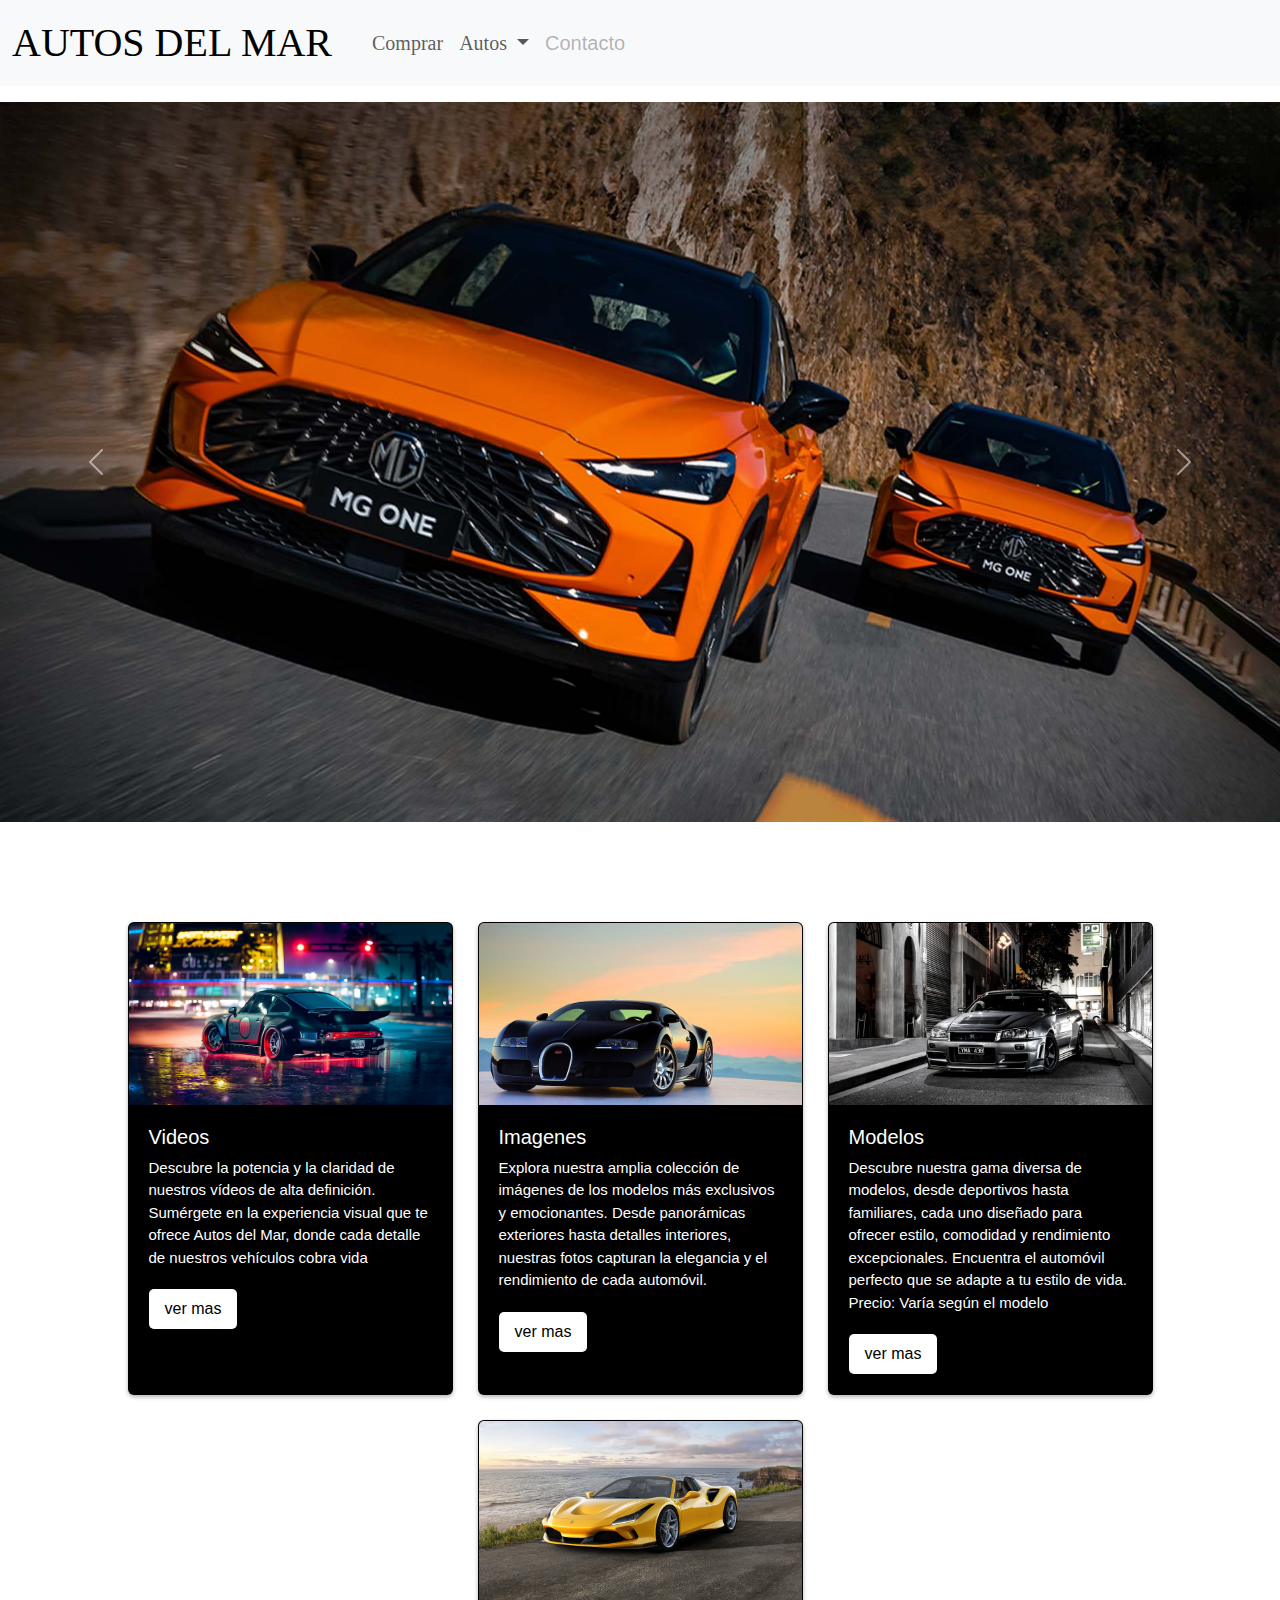
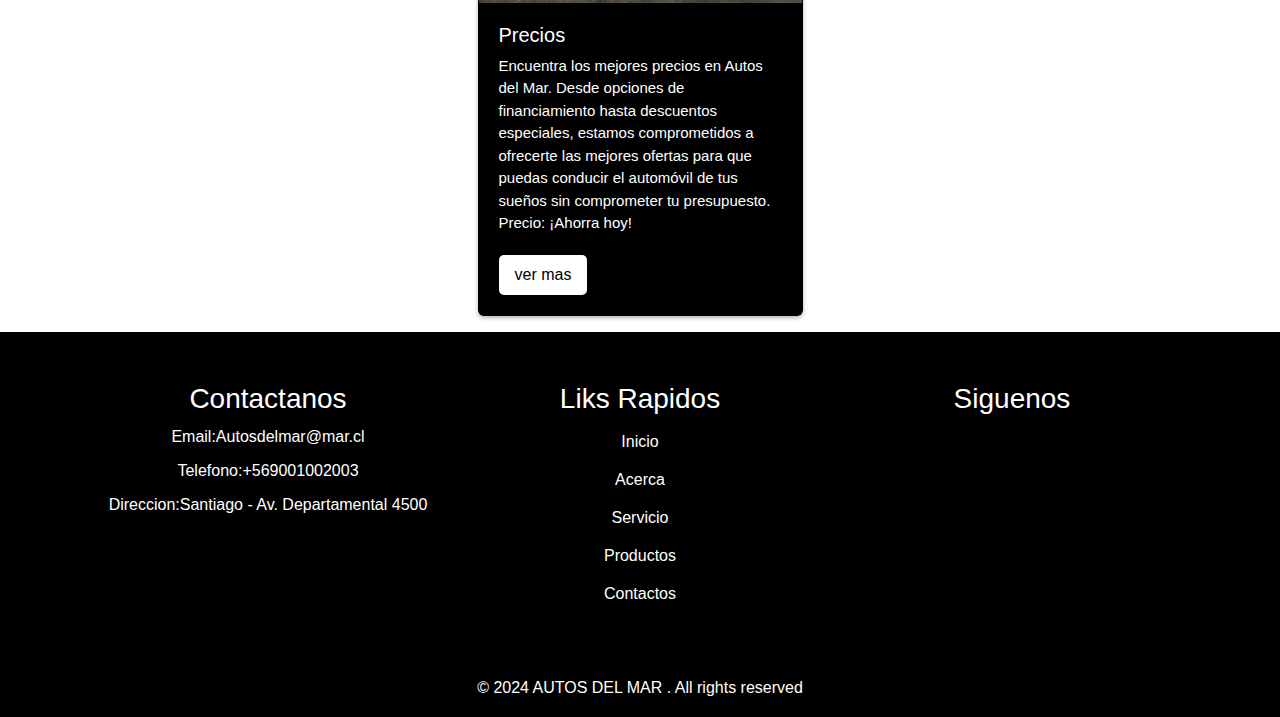
==== index.html @ 665a2194 "ahora_modificado" ====
<!DOCTYPE html>
<html lang="en">
<head>
    <meta charset="UTF-8">
    <meta name="viewport" content="width=device-width, initial-scale=1.0">
    <title>Autos del Mar - inicio</title>

    <link rel="stylesheet" href="./assets/css/card.css">
    <link rel="stylesheet" href="./assets/css/Footer.css">
    <link href="https://cdn.jsdelivr.net/npm/bootstrap@5.3.3/dist/css/bootstrap.min.css"
     rel="stylesheet" integrity="sha384-QWTKZyjpPEjISv5WaRU9OFeRpok6YctnYmDr5pNlyT2bRjXh0JMhjY6hW+ALEwIH" crossorigin="anonymous">
     <link rel="icon" href="./assets/img/logo.ico">
</head>
<body style="background-color: rgb(255, 255, 255);">
<header>
  
    <nav class="navbar navbar-expand-lg bg-body-tertiary"  >
        <div class="container-fluid" >
            <a class="navbar-brand" href="index.html" style="text-transform: uppercase; font-family: Impact; font-size: 40px;">Autos del mar</a>
          <button class="navbar-toggler" type="button" data-bs-toggle="collapse" data-bs-target="#navbarSupportedContent" aria-controls="navbarSupportedContent" aria-expanded="false" aria-label="Toggle navigation">
            <span class="navbar-toggler-icon"></span>
          </button>
          <div class="collapse navbar-collapse" id="navbarSupportedContent">
            <ul class="navbar-nav me-auto mb-2 mb-lg-0">
              <li class="nav-item">
                <a class="nav-link active" aria-current="page" href="#"></a>
              </li>
              <li class="nav-item">
                <a class="nav-link" style="font-family: Impact; font-size: 20px;" href="#">Comprar</a>
              </li>
              <li class="nav-item dropdown">
                <a class="nav-link dropdown-toggle" style="font-family: Impact; font-size: 20px;" href="#" role="button" data-bs-toggle="dropdown" aria-expanded="false" >
                  Autos
                </a>
                <ul class="dropdown-menu">
                  <li><a class="dropdown-item" href="./Todos_Autos.html">Todos los autos</a></li>
                  <li><hr class="dropdown-divider"></li>
                  <li><a class="dropdown-item" href="./Sedan.html">Sedan</a></li>
                  <li><hr class="dropdown-divider"></li>
                  <li><a class="dropdown-item" href="./Sedan.html">SUVs</a></li>
                  <li><hr class="dropdown-divider"></li>
                  <li><a class="dropdown-item" href="./Camiones.html">Camiones</a></li>
                </ul>
              </li>
              <li class="nav-item">
                <a class="nav-link disabled" aria-disabled="true" style="font-size: 20px;">Contacto</a>
              </li>
            </ul>
            </form>
          </div>
        </div>
      </nav>
</header>
<figure></figure>
<figure>
    <div id="carouselExampleAutoplaying" class="carousel slide" data-bs-ride="carousel">
        <div class="carousel-inner">
          <div class="carousel-item active">
            <img src="./assets/img/Autos/auto 1.jpg" class="d-block w-100" alt="...">
          </div>
          <div class="carousel-item">
            <img src="./assets/img/Autos/auto 2.webp" class="d-block w-100" alt="...">
          </div>
          <div class="carousel-item">
            <img src="./assets/img/Autos/" class="d-block w-100" alt="...">
          </div>
        </div>
        <button class="carousel-control-prev" type="button" data-bs-target="#carouselExampleAutoplaying" data-bs-slide="prev">
          <span class="carousel-control-prev-icon" aria-hidden="true"></span>
          <span class="visually-hidden">Previous</span>
        </button>
        <button class="carousel-control-next" type="button" data-bs-target="#carouselExampleAutoplaying" data-bs-slide="next">
          <span class="carousel-control-next-icon" aria-hidden="true"></span>
          <span class="visually-hidden">Next</span>
        </button>
      </div>
</figure>



<div class="card-container">
  <div style="background-color: black;" class="card">
      <img src="./assets/img/Autos/auto tarjeta 1.jpg" alt="" width="400" height="400">
      <div class="card-content">
          <h1>Videos</h1>
          <p style="color: rgb(255, 255, 255);">Descubre la potencia y la claridad de nuestros vídeos de alta definición. Sumérgete en la experiencia visual que te ofrece Autos del Mar, donde cada detalle de nuestros vehículos cobra vida</p>
          <a href="" style="color: black;" class="card-button">ver mas</a>
      </div>
  </div>

  <div style="background-color: rgb(0, 0, 0);" class="card">
      <img src="./assets/img/Autos/auto tarjeta 2.jpg" alt="" alt="" width="400" height="400">
      <div class="card-content">
          <h1>Imagenes</h1>
          <p style="color: rgb(255, 255, 255);">Explora nuestra amplia colección de imágenes de los modelos más exclusivos y emocionantes. Desde panorámicas exteriores hasta detalles interiores, nuestras fotos capturan la elegancia y el rendimiento de cada automóvil.</p>
          <a href="" style="color: black;" class="card-button">ver mas</a>
      </div>
  </div>

  <div style="background-color: black;" class="card">
      <img src="./assets/img/Autos/auto tarjeta 3.jpg" alt="" alt="" width="400" height="400">
      <div class="card-content">
          <h1>Modelos</h1>
          <p style="color: rgb(255, 255, 255);" >Descubre nuestra gama diversa de modelos, desde deportivos hasta familiares, cada uno diseñado para ofrecer estilo, comodidad y rendimiento excepcionales. Encuentra el automóvil perfecto que se adapte a tu estilo de vida.
            Precio: Varía según el modelo</p>
          <a href="" style="color: black;" class="card-button">ver mas</a>
      </div>
  </div>
  <div style="background-color: black;" class="card">
    <img src="./assets/img/Autos/auto tarjeta 4.jpg" alt="" alt="" width="400" height="400">
    <div class="card-content">
        <h1>Precios</h1>
        <p style="color: rgb(255, 255, 255);">Encuentra los mejores precios en Autos del Mar. Desde opciones de financiamiento hasta descuentos especiales, estamos comprometidos a ofrecerte las mejores ofertas para que puedas conducir el automóvil de tus sueños sin comprometer tu presupuesto.
          Precio: ¡Ahorra hoy!</p>
        <a href="" style="color: black;" class="card-button">ver mas</a>
    </div>
</div>
</div>

<figure></figure>
<footer>
  <div class="container">
      <div class="footer-content">
        <h3>Contactanos </h3>
        <p>Email:Autosdelmar@mar.cl</p>
        <p>Telefono:+569001002003</p>
        <p>Direccion:Santiago - Av. Departamental 4500 </p>
      </div>
      <div class="footer-content">
          <h3>Liks Rapidos</h3>
           <ul class="list">
              <li><a style="text-decoration: none; color: #ffffff;" href="">Inicio</a></li>
              <li><a style="text-decoration: none; color: #ffffff;" href="">Acerca</a></li>
              <li><a style="text-decoration: none; color: #ffffff;" href="">Servicio</a></li>
              <li><a style="text-decoration: none; color: #ffffff;" href="">Productos</a></li>
              <li><a style="text-decoration: none; color: #ffffff;" href="">Contactos</a></li>
           </ul>
      </div>
      <div class="footer-content">
          <h3>Siguenos</h3>
          <ul class="social-icons">
           <li><a href=""><i class="fab fa-facebook"></i></a></li>
           <li><a href=""><i class="fab fa-twitter"></i></a></li>
           <li><a href=""><i class="fab fa-instagram"></i></a></li>
           <li><a href=""><i class="fab fa-linkedin"></i></a></li>
          </ul>
          </div>
  </div>
  <div class="bottom-bar">
      <p>&copy; 2024 AUTOS DEL MAR . All rights reserved</p>
  </div>
</footer>

    <script src="https://cdn.jsdelivr.net/npm/bootstrap@5.3.3/dist/js/bootstrap.bundle.min.js" integrity="sha384-YvpcrYf0tY3lHB60NNkmXc5s9fDVZLESaAA55NDzOxhy9GkcIdslK1eN7N6jIeHz"
     crossorigin="anonymous"></script>
</body>
</html>
---- assets/css/card.css ----
*{
    margin: 0px;
    padding: 0px;
    box-sizing: border-box;
    font-family: sans-serif;
}

div.card-container{
    display: flex;
    justify-content: center;
    flex-wrap: wrap;
    gap: 25px;
    margin-top: 100px;
}
.card{
    width: 325px;
    background-color: rgb(0, 0, 0);
    border-radius: 10px;
    box-shadow: 0px 2px 4px rgba(0, 0, 0, 0.3);
    overflow: hidden;
    transition: transform 0.6s ease;
}
.card:hover {
    transform: translateY(-20px);
}
.card img{
    width: 100%;
    height: auto;
    object-fit: cover;
}
.card-content{
    padding: 20px;

}
.card-content h1{
    font-size: 20px;   
}
.card-content p{
    font-size: 15px;
    color:black;
    margin-bottom: 20px;   
}
.card-button{
    display: inline-block;
    background-color: rgb(255, 255, 255);
    color: rgb(255, 255, 255);
    text-decoration: none;
    border-radius: 5px;
    padding: 8px 16px;
}
---- assets/css/Footer.css ----
* {
    margin: 0;
    padding: 0;
    font-family: Arial, Helvetica, sans-serif;
    font-size: 16px;
    color: white;
}

footer {
    background: #000000;
    padding-top: 50px;
}

.container {
    width: 100%;
    max-width: 1140px; 
    margin: auto;
    display: flex;
    flex-wrap: wrap; 
    justify-content: center;
}

.footer-content {
    width: 100%;
    max-width: 350px; 
    margin: 0 auto; 
    text-align: center; 
    padding: 0 10px;
    margin-bottom: 30px;
}

h3 {
    font-size: 28px;
    margin-bottom: 15px;
}

.footer-content p {
    margin: 10px 0; 
}

.list {
    padding: 0;
}

.list li {
    list-style-type: none;
    padding: 7px;
    position: relative;
}

.list li::before {
    content: '';
    position: absolute;
    left: 50%;
    bottom: -5px; 
    transform: translateX(-50%);
    width: 0;
    height: 2px;
    background: #ffffff;
    transition-duration: .5s;
}

.list li:hover::before {
    width: 70px;
}

.social-icons {
    padding: 0;
}

.social-icons li {
    display: inline-block;
    padding: 5px;
}

.social-icons i {
    color: white;
    font-size: 25px;
}

a {
    text-decoration: none;
    color: white;
}

a:hover {
    color: #ffffff;
}

.social-icons i:hover {
    color: #ffffff;
}

.bottom-bar {
    background: #000000; 
    text-align: center;
    padding: 10px 0;
}

.bottom-bar p {
    color: #ffffff; 
    margin: 0;
    font-size: 16px;
    padding: 7px;
}
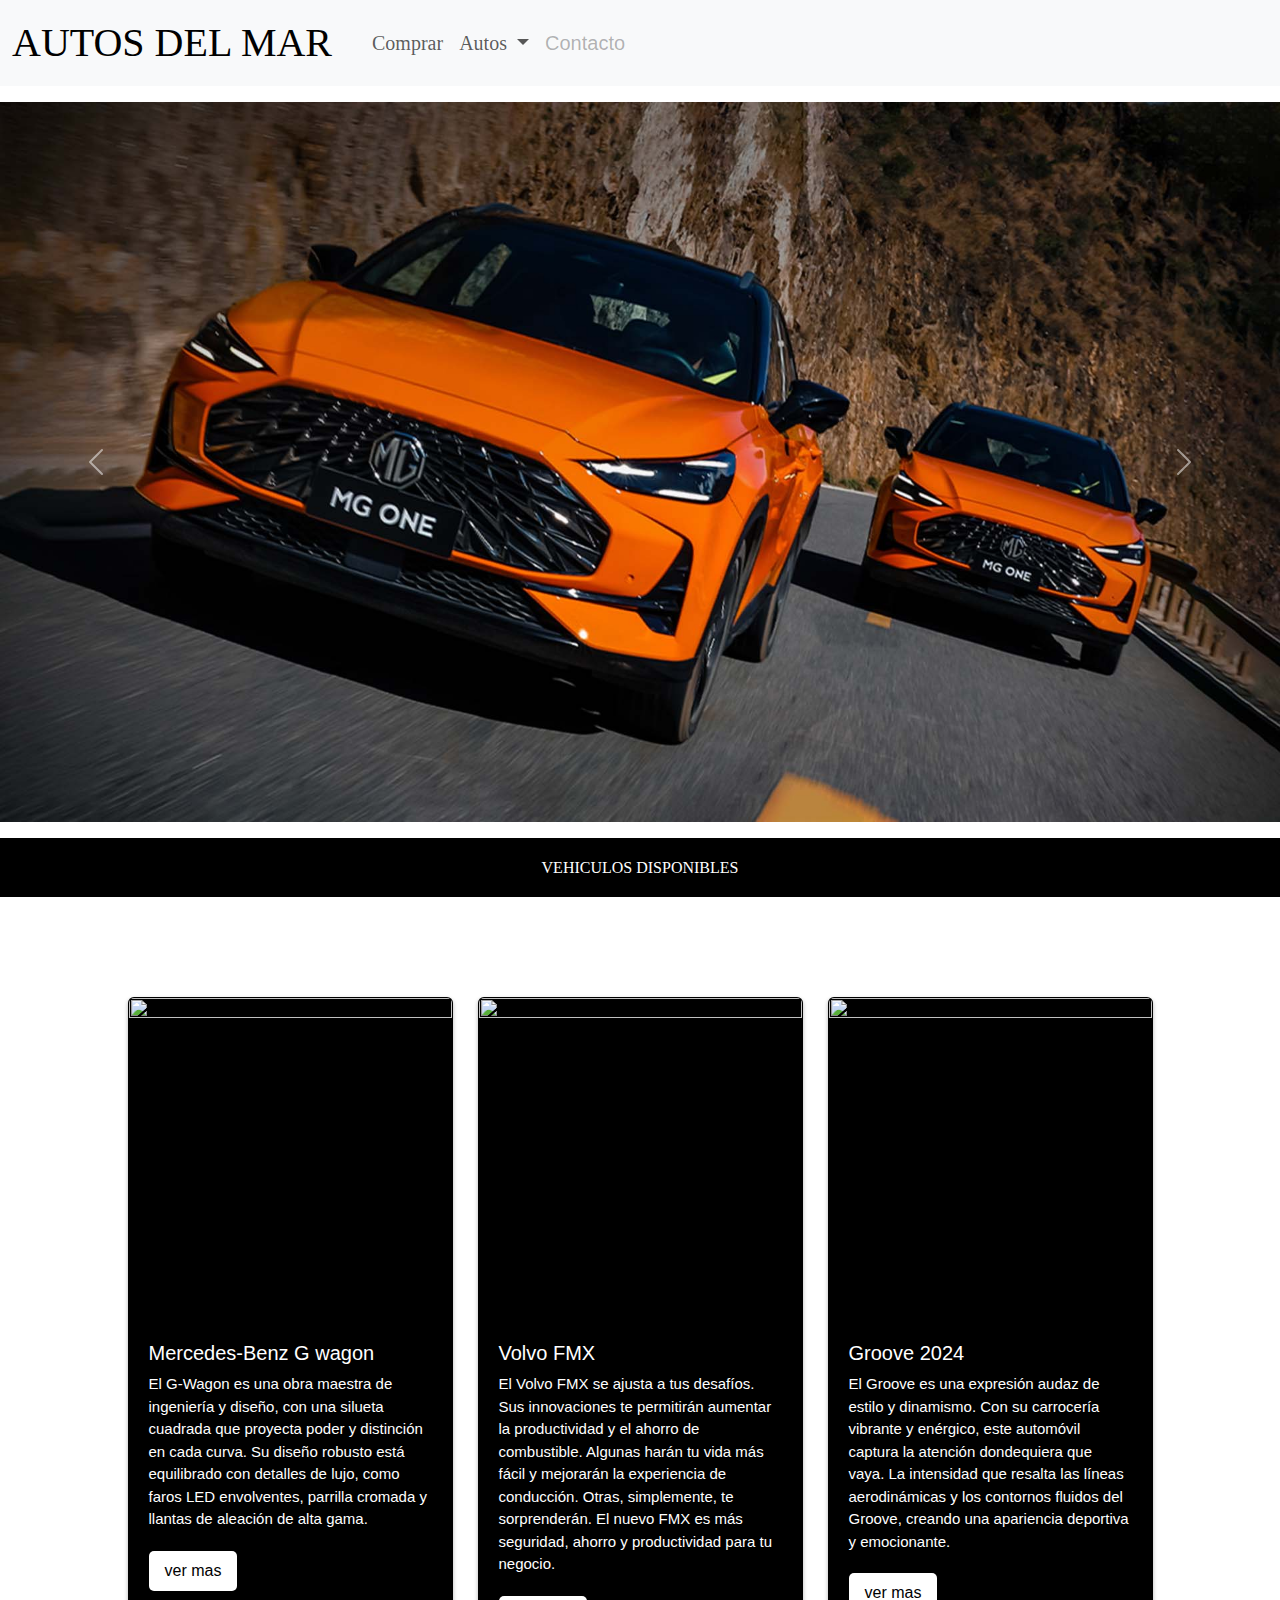
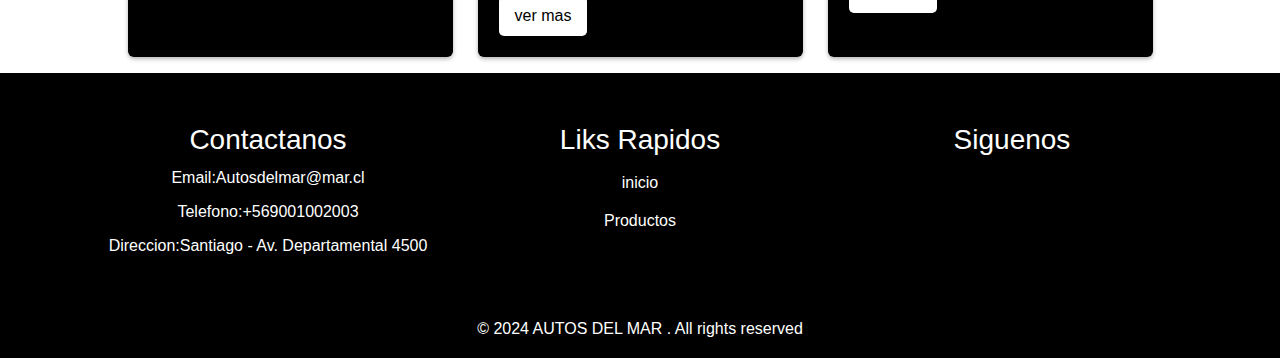
==== commit 9dc0ddc4: "terminado" ====
--- a/index.html
+++ b/index.html
@@ -62,7 +62,7 @@
             <img src="./assets/img/Autos/auto 2.webp" class="d-block w-100" alt="...">
           </div>
           <div class="carousel-item">
-            <img src="./assets/img/Autos/" class="d-block w-100" alt="...">
+            <img src="./assets/img/Autos/auto 3.jpg" class="d-block w-100" alt="...">
           </div>
         </div>
         <button class="carousel-control-prev" type="button" data-bs-target="#carouselExampleAutoplaying" data-bs-slide="prev">
@@ -76,44 +76,40 @@
       </div>
 </figure>
 
-
+<figure>
+  <div>
+    <H1 style="display: flex; justify-content: center; color: white; padding: 20PX; background-color: black; font-family: ImPACT; font-size: medium;">VEHICULOS DISPONIBLES</H1>
+  </div>
+</figure>
 
 <div class="card-container">
   <div style="background-color: black;" class="card">
-      <img src="./assets/img/Autos/auto tarjeta 1.jpg" alt="" width="400" height="400">
+      <img src="./assets/img/SUVs/wagoncar1.jpg" alt="" width="400" height="400">
       <div class="card-content">
-          <h1>Videos</h1>
-          <p style="color: rgb(255, 255, 255);">Descubre la potencia y la claridad de nuestros vídeos de alta definición. Sumérgete en la experiencia visual que te ofrece Autos del Mar, donde cada detalle de nuestros vehículos cobra vida</p>
-          <a href="" style="color: black;" class="card-button">ver mas</a>
+          <h1>Mercedes-Benz G wagon</h1>
+          <p style="color: rgb(255, 255, 255);">El G-Wagon es una obra maestra de ingeniería y diseño, con una silueta cuadrada que proyecta poder y distinción en cada curva. Su diseño robusto está equilibrado con detalles de lujo, como faros LED envolventes, parrilla cromada y llantas de aleación de alta gama.</p>
+          <a href="mercedez.html" style="color: black;" class="card-button">ver mas</a>
       </div>
   </div>
 
   <div style="background-color: rgb(0, 0, 0);" class="card">
-      <img src="./assets/img/Autos/auto tarjeta 2.jpg" alt="" alt="" width="400" height="400">
+      <img src="./assets/img/Camiones/volvocar1.jpg" alt="" alt="" width="400" height="400">
       <div class="card-content">
-          <h1>Imagenes</h1>
-          <p style="color: rgb(255, 255, 255);">Explora nuestra amplia colección de imágenes de los modelos más exclusivos y emocionantes. Desde panorámicas exteriores hasta detalles interiores, nuestras fotos capturan la elegancia y el rendimiento de cada automóvil.</p>
-          <a href="" style="color: black;" class="card-button">ver mas</a>
+          <h1>Volvo FMX</h1>
+          <p style="color: rgb(255, 255, 255);">El Volvo FMX se ajusta a tus desafíos. Sus innovaciones te permitirán aumentar la productividad y el ahorro de combustible. Algunas harán tu vida más fácil y mejorarán la experiencia de conducción. Otras, simplemente, te sorprenderán. El nuevo FMX es más seguridad, ahorro y productividad para tu negocio.</p>
+          <a href="Volvo_fmx.html" style="color: black;" class="card-button">ver mas</a>
       </div>
   </div>
 
   <div style="background-color: black;" class="card">
-      <img src="./assets/img/Autos/auto tarjeta 3.jpg" alt="" alt="" width="400" height="400">
+      <img src="./assets/img/Groove/3-blanco.jpg" alt="" alt="" width="400" height="400">
       <div class="card-content">
-          <h1>Modelos</h1>
-          <p style="color: rgb(255, 255, 255);" >Descubre nuestra gama diversa de modelos, desde deportivos hasta familiares, cada uno diseñado para ofrecer estilo, comodidad y rendimiento excepcionales. Encuentra el automóvil perfecto que se adapte a tu estilo de vida.
-            Precio: Varía según el modelo</p>
-          <a href="" style="color: black;" class="card-button">ver mas</a>
+          <h1>Groove 2024 </h1>
+          <p style="color: rgb(255, 255, 255);" >El Groove  es una expresión audaz de estilo y dinamismo. Con su carrocería vibrante y enérgico, este automóvil captura la atención dondequiera que vaya. La intensidad que  resalta las líneas aerodinámicas y los contornos fluidos del Groove, creando una apariencia deportiva y emocionante. </p>
+          <a href="Groove_car.html" style="color: black;" class="card-button">ver mas</a>
       </div>
   </div>
-  <div style="background-color: black;" class="card">
-    <img src="./assets/img/Autos/auto tarjeta 4.jpg" alt="" alt="" width="400" height="400">
-    <div class="card-content">
-        <h1>Precios</h1>
-        <p style="color: rgb(255, 255, 255);">Encuentra los mejores precios en Autos del Mar. Desde opciones de financiamiento hasta descuentos especiales, estamos comprometidos a ofrecerte las mejores ofertas para que puedas conducir el automóvil de tus sueños sin comprometer tu presupuesto.
-          Precio: ¡Ahorra hoy!</p>
-        <a href="" style="color: black;" class="card-button">ver mas</a>
-    </div>
+  
 </div>
 </div>
 
@@ -129,11 +125,9 @@
       <div class="footer-content">
           <h3>Liks Rapidos</h3>
            <ul class="list">
-              <li><a style="text-decoration: none; color: #ffffff;" href="">Inicio</a></li>
-              <li><a style="text-decoration: none; color: #ffffff;" href="">Acerca</a></li>
-              <li><a style="text-decoration: none; color: #ffffff;" href="">Servicio</a></li>
-              <li><a style="text-decoration: none; color: #ffffff;" href="">Productos</a></li>
-              <li><a style="text-decoration: none; color: #ffffff;" href="">Contactos</a></li>
+              <li><a style="text-decoration: none; color: #ffffff;" href="index.html">inicio</a></li>
+              <li><a style="text-decoration: none; color: #ffffff;" href="Todos_Autos.html">Productos</a></li>
+              <li><a style="text-decoration: none; color: #ffffff;" href=""></a></li>
            </ul>
       </div>
       <div class="footer-content">
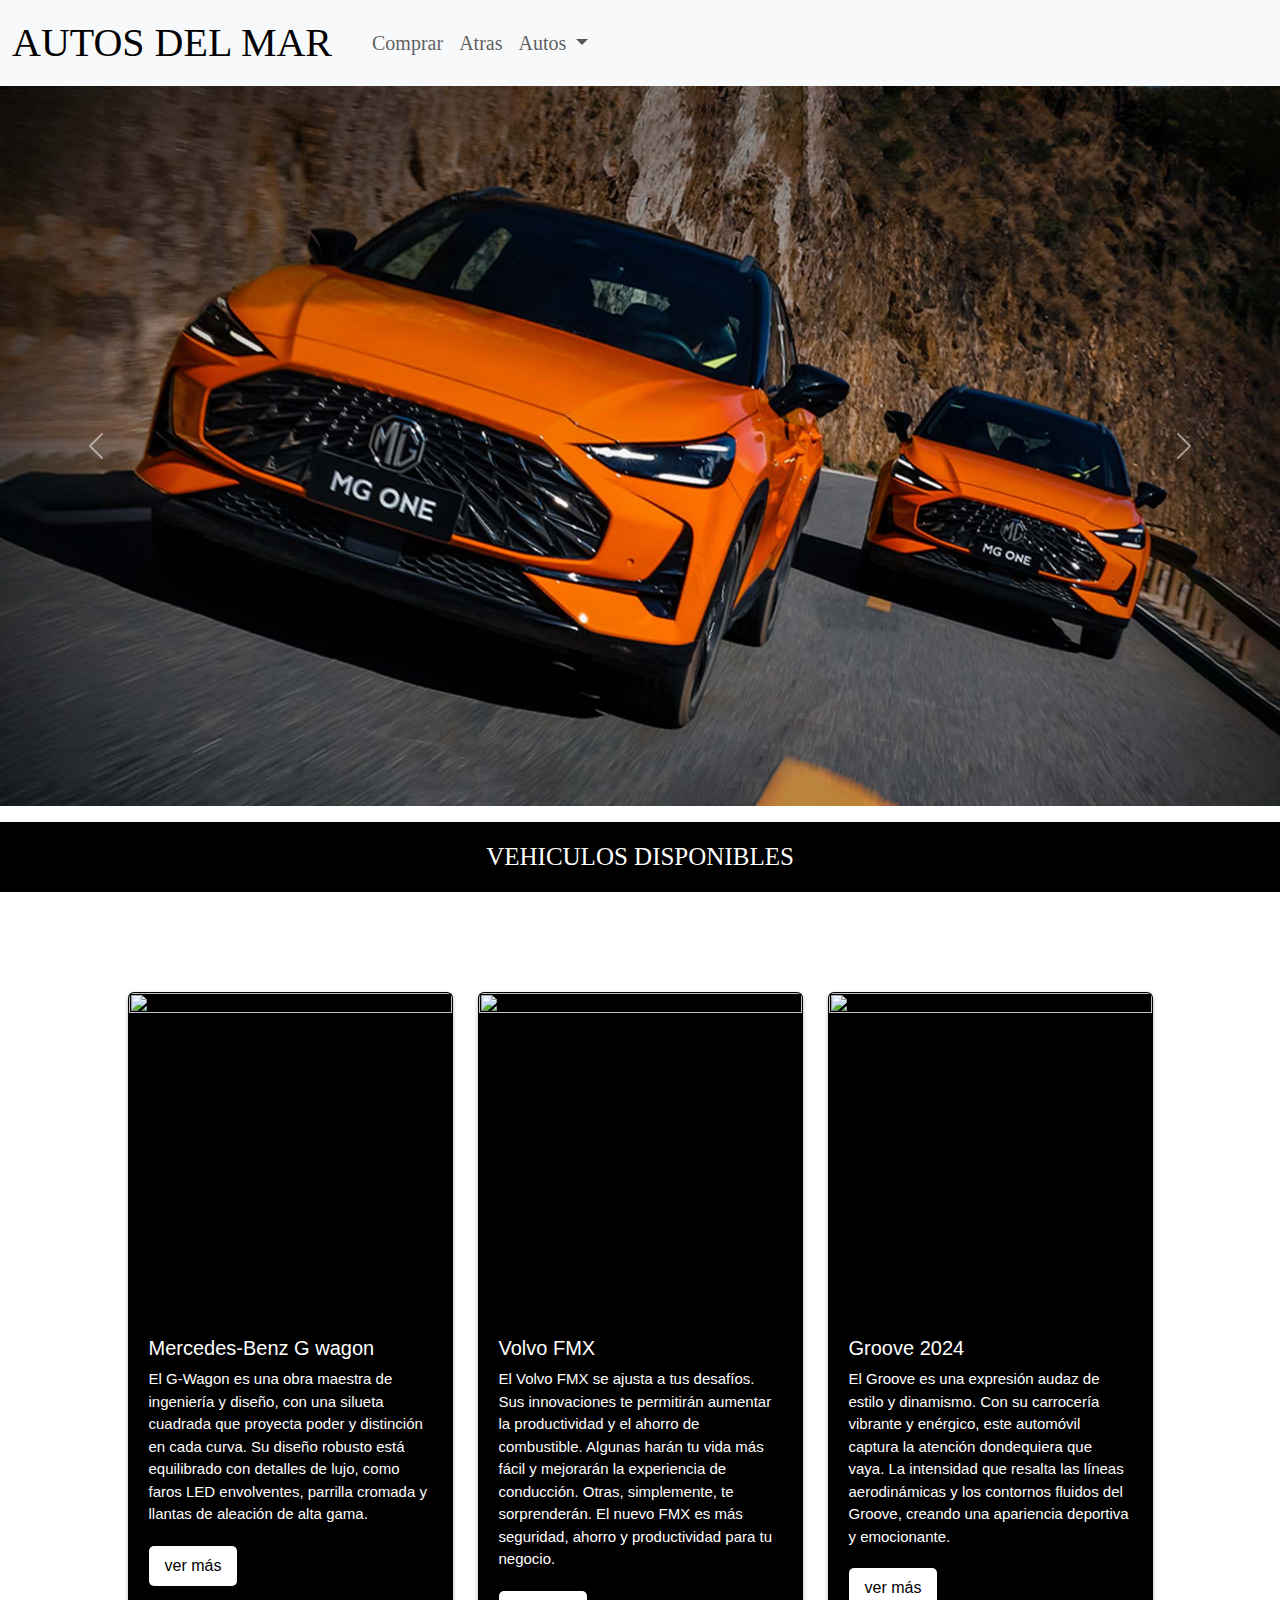
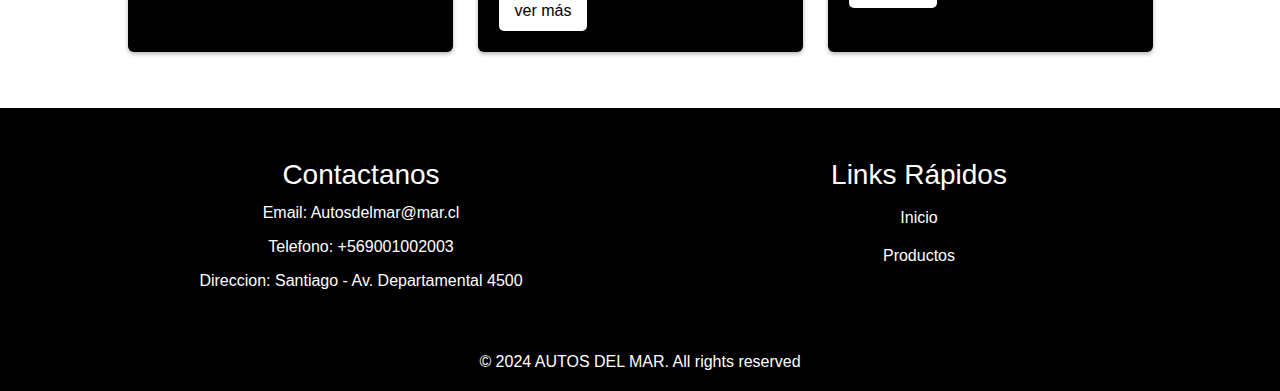
==== commit 30cd1295: "prueba1mejorada" ====
--- a/index.html
+++ b/index.html
@@ -4,148 +4,135 @@
     <meta charset="UTF-8">
     <meta name="viewport" content="width=device-width, initial-scale=1.0">
     <title>Autos del Mar - inicio</title>
-
     <link rel="stylesheet" href="./assets/css/card.css">
     <link rel="stylesheet" href="./assets/css/Footer.css">
+    <link rel="stylesheet" href="./assets/css/header.css">
     <link href="https://cdn.jsdelivr.net/npm/bootstrap@5.3.3/dist/css/bootstrap.min.css"
-     rel="stylesheet" integrity="sha384-QWTKZyjpPEjISv5WaRU9OFeRpok6YctnYmDr5pNlyT2bRjXh0JMhjY6hW+ALEwIH" crossorigin="anonymous">
-     <link rel="icon" href="./assets/img/logo.ico">
+          rel="stylesheet" integrity="sha384-QWTKZyjpPEjISv5WaRU9OFeRpok6YctnYmDr5pNlyT2bRjXh0JMhjY6hW+ALEwIH" crossorigin="anonymous">
+    <link rel="icon" href="./assets/img/logo.ico">
 </head>
 <body style="background-color: rgb(255, 255, 255);">
-<header>
-  
-    <nav class="navbar navbar-expand-lg bg-body-tertiary"  >
-        <div class="container-fluid" >
-            <a class="navbar-brand" href="index.html" style="text-transform: uppercase; font-family: Impact; font-size: 40px;">Autos del mar</a>
-          <button class="navbar-toggler" type="button" data-bs-toggle="collapse" data-bs-target="#navbarSupportedContent" aria-controls="navbarSupportedContent" aria-expanded="false" aria-label="Toggle navigation">
-            <span class="navbar-toggler-icon"></span>
-          </button>
-          <div class="collapse navbar-collapse" id="navbarSupportedContent">
-            <ul class="navbar-nav me-auto mb-2 mb-lg-0">
-              <li class="nav-item">
-                <a class="nav-link active" aria-current="page" href="#"></a>
-              </li>
-              <li class="nav-item">
-                <a class="nav-link" style="font-family: Impact; font-size: 20px;" href="#">Comprar</a>
-              </li>
-              <li class="nav-item dropdown">
-                <a class="nav-link dropdown-toggle" style="font-family: Impact; font-size: 20px;" href="#" role="button" data-bs-toggle="dropdown" aria-expanded="false" >
-                  Autos
-                </a>
-                <ul class="dropdown-menu">
-                  <li><a class="dropdown-item" href="./Todos_Autos.html">Todos los autos</a></li>
-                  <li><hr class="dropdown-divider"></li>
-                  <li><a class="dropdown-item" href="./Sedan.html">Sedan</a></li>
-                  <li><hr class="dropdown-divider"></li>
-                  <li><a class="dropdown-item" href="./Sedan.html">SUVs</a></li>
-                  <li><hr class="dropdown-divider"></li>
-                  <li><a class="dropdown-item" href="./Camiones.html">Camiones</a></li>
+
+    <header class="barra-de-navegacion">
+        <nav class="navbar navbar-expand-lg bg-body-tertiary">
+            <div class="container-fluid">
+                <a class="navbar-brand" style="font-size: 40px;" href="index.html">Autos del Mar</a>
+                <button class="navbar-toggler" type="button" data-bs-toggle="collapse" data-bs-target="#navbarSupportedContent" aria-controls="navbarSupportedContent" aria-expanded="false" aria-label="Toggle navigation">
+                    <span class="navbar-toggler-icon"></span>
+                </button>
+                <div class="collapse navbar-collapse" id="navbarSupportedContent">
+                    <ul class="navbar-nav me-auto mb-2 mb-lg-0">
+                        <li class="nav-item">
+                            <a class="nav-link active" aria-current="page" href="#"></a>
+                        </li>
+                        <li class="nav-item">
+                            <a class="nav-link" href="./Comprar.html">Comprar</a>
+                        </li>
+                        <li class="nav-item">
+                            <a class="nav-link" href="javascript:history.back()">Atras</a>
+                        </li>
+                        <li class="nav-item dropdown">
+                            <a class="nav-link dropdown-toggle" href="#" role="button" data-bs-toggle="dropdown" aria-expanded="false">
+                                Autos
+                            </a>
+                            <ul class="dropdown-menu">
+                                <li><a class="dropdown-item" href="./Todos_Autos.html">Todos los autos</a></li>
+
+                                <li><hr class="dropdown-divider"></li>
+                                <li><a class="dropdown-item" href="SUVs.html">SUVs</a></li>
+                                <li><hr class="dropdown-divider"></li>
+                                <li><a class="dropdown-item" href="Camiones.html">Camiones</a></li>
+                            </ul>
+                        </li>
+                    </ul>
+                </div>
+            </div>
+        </nav>
+    </header>
+
+    <figure class="carrusel-de-imagenes">
+        <div id="carouselExampleAutoplaying" class="carousel slide" data-bs-ride="carousel">
+            <div class="carousel-inner">
+              <div class="carousel-item active">
+                <img src="./assets/img/Autos/auto 1.jpg" class="d-block w-100" alt="...">
+              </div>
+              <div class="carousel-item">
+                <img src="./assets/img/Autos/auto 2.webp" class="d-block w-100" alt="...">
+              </div>
+              <div class="carousel-item">
+                <img src="./assets/img/Autos/auto 3.jpg" class="d-block w-100" alt="...">
+              </div>
+            </div>
+            <button class="carousel-control-prev" type="button" data-bs-target="#carouselExampleAutoplaying" data-bs-slide="prev">
+              <span class="carousel-control-prev-icon" aria-hidden="true"></span>
+              <span class="visually-hidden">Previous</span>
+            </button>
+            <button class="carousel-control-next" type="button" data-bs-target="#carouselExampleAutoplaying" data-bs-slide="next">
+              <span class="carousel-control-next-icon" aria-hidden="true"></span>
+              <span class="visually-hidden">Next</span>
+            </button>
+        </div>
+    </figure>
+
+    <div class="banner">
+        <h1 style="display: flex; justify-content: center; color: white; padding: 20px; background-color: black; font-family: ImPACT; font-size: medium; padding: 20px; font-size: 25px;">VEHICULOS DISPONIBLES</h1>
+    </div>
+
+
+    <div class="card-container">
+        <div style="background-color: black;" class="card">
+            <img src="./assets/img/SUVs/wagoncar1.jpg" alt="" width="400" height="400">
+            <div class="card-content">
+                <h1>Mercedes-Benz G wagon</h1>
+                <p style="color: rgb(255, 255, 255);">El G-Wagon es una obra maestra de ingeniería y diseño, con una silueta cuadrada que proyecta poder y distinción en cada curva. Su diseño robusto está equilibrado con detalles de lujo, como faros LED envolventes, parrilla cromada y llantas de aleación de alta gama.</p>
+                <a href="mercedez.html" style="color: black;" class="card-button">ver más</a>
+            </div>
+        </div>
+
+        <div style="background-color: rgb(0, 0, 0);" class="card">
+            <img src="./assets/img/Camiones/volvocar1.jpg" alt="" width="400" height="400">
+            <div class="card-content">
+                <h1>Volvo FMX</h1>
+                <p style="color: rgb(255, 255, 255);">El Volvo FMX se ajusta a tus desafíos. Sus innovaciones te permitirán aumentar la productividad y el ahorro de combustible. Algunas harán tu vida más fácil y mejorarán la experiencia de conducción. Otras, simplemente, te sorprenderán. El nuevo FMX es más seguridad, ahorro y productividad para tu negocio.</p>
+                <a href="Volvo_fmx.html" style="color: black;" class="card-button">ver más</a>
+            </div>
+        </div>
+
+        <div style="background-color: black;" class="card">
+            <img src="./assets/img/Groove/3-blanco.jpg" alt="" width="400" height="400">
+            <div class="card-content">
+                <h1>Groove 2024</h1>
+                <p style="color: rgb(255, 255, 255);" >El Groove es una expresión audaz de estilo y dinamismo. Con su carrocería vibrante y enérgico, este automóvil captura la atención dondequiera que vaya. La intensidad que resalta las líneas aerodinámicas y los contornos fluidos del Groove, creando una apariencia deportiva y emocionante.</p>
+                <a href="Groove_car.html" style="color: black;" class="card-button">ver más</a>
+            </div>
+        </div>
+    </div>
+
+
+    <h1 style="visibility: hidden;">.</h1>
+
+
+    <footer class="pie-de-pagina">
+        <div class="container">
+            <div class="footer-content">
+                <h3>Contactanos </h3>
+                <p>Email: Autosdelmar@mar.cl</p>
+                <p>Telefono: +569001002003</p>
+                <p>Direccion: Santiago - Av. Departamental 4500 </p>
+            </div>
+            <div class="footer-content">
+                <h3>Links Rápidos</h3>
+                <ul class="list">
+                    <li><a style="text-decoration: none; color: #ffffff;" href="index.html">Inicio</a></li>
+                    <li><a style="text-decoration: none; color: #ffffff;" href="Todos_Autos.html">Productos</a></li>
                 </ul>
-              </li>
-              <li class="nav-item">
-                <a class="nav-link disabled" aria-disabled="true" style="font-size: 20px;">Contacto</a>
-              </li>
-            </ul>
-            </form>
-          </div>
+            </div>
         </div>
-      </nav>
-</header>
-<figure></figure>
-<figure>
-    <div id="carouselExampleAutoplaying" class="carousel slide" data-bs-ride="carousel">
-        <div class="carousel-inner">
-          <div class="carousel-item active">
-            <img src="./assets/img/Autos/auto 1.jpg" class="d-block w-100" alt="...">
-          </div>
-          <div class="carousel-item">
-            <img src="./assets/img/Autos/auto 2.webp" class="d-block w-100" alt="...">
-          </div>
-          <div class="carousel-item">
-            <img src="./assets/img/Autos/auto 3.jpg" class="d-block w-100" alt="...">
-          </div>
+        <div class="bottom-bar">
+            <p>&copy; 2024 AUTOS DEL MAR. All rights reserved</p>
         </div>
-        <button class="carousel-control-prev" type="button" data-bs-target="#carouselExampleAutoplaying" data-bs-slide="prev">
-          <span class="carousel-control-prev-icon" aria-hidden="true"></span>
-          <span class="visually-hidden">Previous</span>
-        </button>
-        <button class="carousel-control-next" type="button" data-bs-target="#carouselExampleAutoplaying" data-bs-slide="next">
-          <span class="carousel-control-next-icon" aria-hidden="true"></span>
-          <span class="visually-hidden">Next</span>
-        </button>
-      </div>
-</figure>
-
-<figure>
-  <div>
-    <H1 style="display: flex; justify-content: center; color: white; padding: 20PX; background-color: black; font-family: ImPACT; font-size: medium;">VEHICULOS DISPONIBLES</H1>
-  </div>
-</figure>
-
-<div class="card-container">
-  <div style="background-color: black;" class="card">
-      <img src="./assets/img/SUVs/wagoncar1.jpg" alt="" width="400" height="400">
-      <div class="card-content">
-          <h1>Mercedes-Benz G wagon</h1>
-          <p style="color: rgb(255, 255, 255);">El G-Wagon es una obra maestra de ingeniería y diseño, con una silueta cuadrada que proyecta poder y distinción en cada curva. Su diseño robusto está equilibrado con detalles de lujo, como faros LED envolventes, parrilla cromada y llantas de aleación de alta gama.</p>
-          <a href="mercedez.html" style="color: black;" class="card-button">ver mas</a>
-      </div>
-  </div>
-
-  <div style="background-color: rgb(0, 0, 0);" class="card">
-      <img src="./assets/img/Camiones/volvocar1.jpg" alt="" alt="" width="400" height="400">
-      <div class="card-content">
-          <h1>Volvo FMX</h1>
-          <p style="color: rgb(255, 255, 255);">El Volvo FMX se ajusta a tus desafíos. Sus innovaciones te permitirán aumentar la productividad y el ahorro de combustible. Algunas harán tu vida más fácil y mejorarán la experiencia de conducción. Otras, simplemente, te sorprenderán. El nuevo FMX es más seguridad, ahorro y productividad para tu negocio.</p>
-          <a href="Volvo_fmx.html" style="color: black;" class="card-button">ver mas</a>
-      </div>
-  </div>
-
-  <div style="background-color: black;" class="card">
-      <img src="./assets/img/Groove/3-blanco.jpg" alt="" alt="" width="400" height="400">
-      <div class="card-content">
-          <h1>Groove 2024 </h1>
-          <p style="color: rgb(255, 255, 255);" >El Groove  es una expresión audaz de estilo y dinamismo. Con su carrocería vibrante y enérgico, este automóvil captura la atención dondequiera que vaya. La intensidad que  resalta las líneas aerodinámicas y los contornos fluidos del Groove, creando una apariencia deportiva y emocionante. </p>
-          <a href="Groove_car.html" style="color: black;" class="card-button">ver mas</a>
-      </div>
-  </div>
-  
-</div>
-</div>
-
-<figure></figure>
-<footer>
-  <div class="container">
-      <div class="footer-content">
-        <h3>Contactanos </h3>
-        <p>Email:Autosdelmar@mar.cl</p>
-        <p>Telefono:+569001002003</p>
-        <p>Direccion:Santiago - Av. Departamental 4500 </p>
-      </div>
-      <div class="footer-content">
-          <h3>Liks Rapidos</h3>
-           <ul class="list">
-              <li><a style="text-decoration: none; color: #ffffff;" href="index.html">inicio</a></li>
-              <li><a style="text-decoration: none; color: #ffffff;" href="Todos_Autos.html">Productos</a></li>
-              <li><a style="text-decoration: none; color: #ffffff;" href=""></a></li>
-           </ul>
-      </div>
-      <div class="footer-content">
-          <h3>Siguenos</h3>
-          <ul class="social-icons">
-           <li><a href=""><i class="fab fa-facebook"></i></a></li>
-           <li><a href=""><i class="fab fa-twitter"></i></a></li>
-           <li><a href=""><i class="fab fa-instagram"></i></a></li>
-           <li><a href=""><i class="fab fa-linkedin"></i></a></li>
-          </ul>
-          </div>
-  </div>
-  <div class="bottom-bar">
-      <p>&copy; 2024 AUTOS DEL MAR . All rights reserved</p>
-  </div>
-</footer>
-
+    </footer>
     <script src="https://cdn.jsdelivr.net/npm/bootstrap@5.3.3/dist/js/bootstrap.bundle.min.js" integrity="sha384-YvpcrYf0tY3lHB60NNkmXc5s9fDVZLESaAA55NDzOxhy9GkcIdslK1eN7N6jIeHz"
      crossorigin="anonymous"></script>
 </body>
-</html>+</html>
--- a/assets/css/card.css
+++ b/assets/css/card.css
@@ -14,12 +14,13 @@
 }
 .card{
     width: 325px;
-    background-color: rgb(0, 0, 0);
+    background-color: black;
     border-radius: 10px;
     box-shadow: 0px 2px 4px rgba(0, 0, 0, 0.3);
     overflow: hidden;
     transition: transform 0.6s ease;
 }
+
 .card:hover {
     transform: translateY(-20px);
 }
@@ -30,6 +31,7 @@
 }
 .card-content{
     padding: 20px;
+    background-color: black;
 
 }
 .card-content h1{
@@ -47,4 +49,5 @@
     text-decoration: none;
     border-radius: 5px;
     padding: 8px 16px;
-}+    color: black;
+}
--- a/assets/css/header.css
+++ b/assets/css/header.css
@@ -0,0 +1,26 @@
+
+.navbar-brand{
+    text-transform: uppercase;
+    font-family: Impact;
+    font-size: 40px;
+
+}
+.nav-item{
+    font-family: Impact;
+    font-size: 20px;
+
+}
+.nav-link{
+    font-family: Impact;
+    font-size: 20px;
+}
+.nav-item-dropdown{
+    font-family: Impact;
+    font-size: 20px;
+}
+.nav-link dropdown-toggle{
+    font-family: Impact;
+    font-size: 20px;
+    
+}
+
